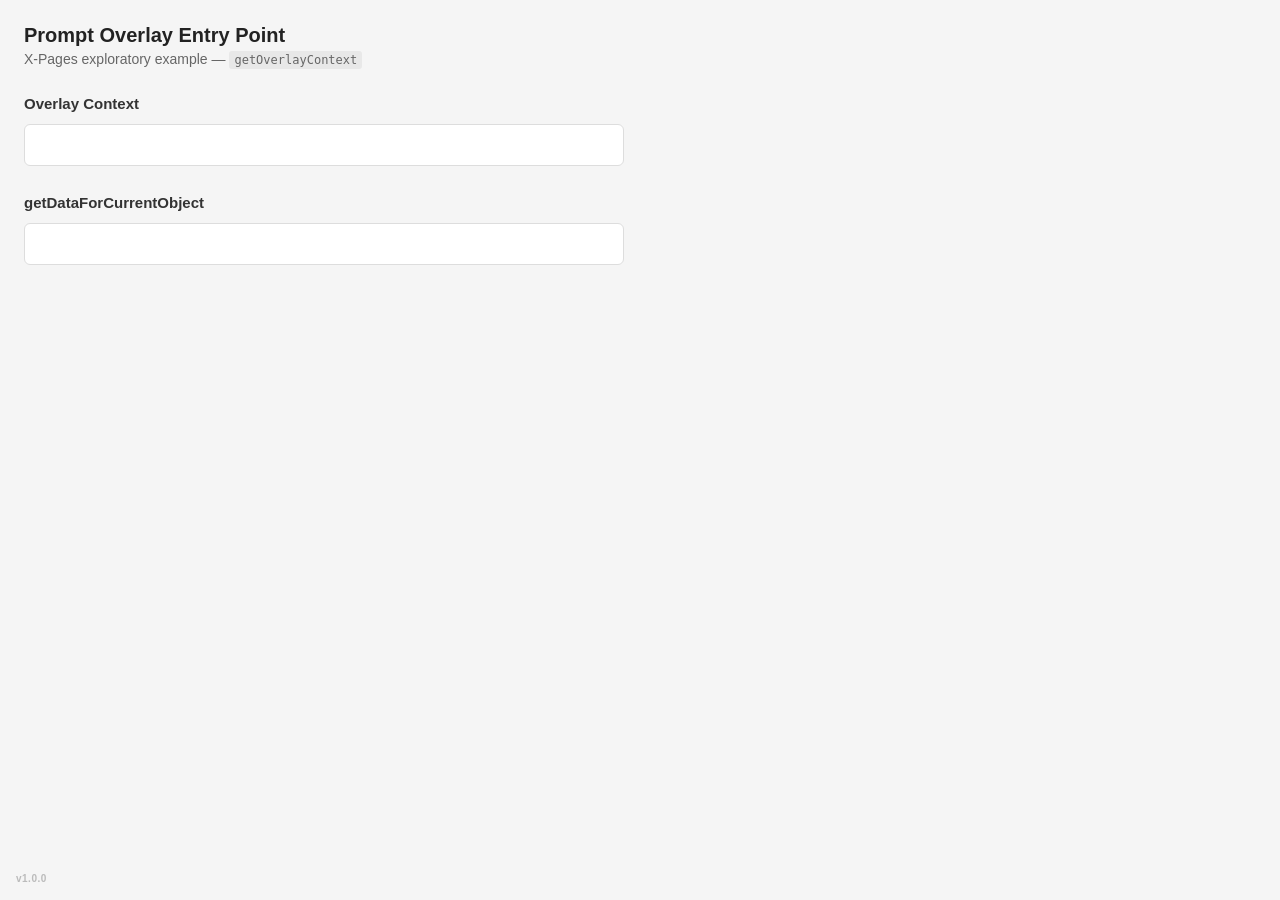
==== prompt-overlay-entry-point/index.html @ 2c5ca158 "Add prompt overlay entry point example with getOverlayContext and getDataForCurrentObject probes" ====
<!DOCTYPE html>
<html lang="en">
<head>
  <meta charset="UTF-8" />
  <meta name="viewport" content="width=device-width, initial-scale=1.0" />
  <title>Prompt Overlay Entry Point</title>
  <link rel="stylesheet" href="css/style.css" />
</head>
<body>

  <h1>Prompt Overlay Entry Point</h1>
  <p class="subtitle">X-Pages exploratory example — <code>getOverlayContext</code></p>

  <h2 class="section-heading">Overlay Context</h2>
  <div id="overlay-context">
    <p class="loading">Loading overlay context...</p>
  </div>

  <h2 class="section-heading">getDataForCurrentObject</h2>
  <div id="current-object">
    <p class="loading">Loading current object data...</p>
  </div>

  <script src="lib/q.js"></script>
  <script src="lib/X-PagesLibrary.js"></script>
  <script src="js/main.js"></script>
</body>
</html>
---- prompt-overlay-entry-point/css/style.css ----
/* Prompt Overlay Entry Point - Base Styles */

*, *::before, *::after {
  box-sizing: border-box;
}

body {
  font-family: -apple-system, BlinkMacSystemFont, 'Segoe UI', Roboto, sans-serif;
  font-size: 14px;
  color: #222;
  background: #f5f5f5;
  margin: 0;
  padding: 24px;
  padding-bottom: 48px;
}

h1 {
  font-size: 20px;
  margin: 0 0 4px;
}

.subtitle {
  color: #666;
  margin: 0 0 24px;
}

.subtitle code {
  background: #e8e8e8;
  padding: 2px 5px;
  border-radius: 3px;
  font-size: 12px;
}

.loading {
  color: #888;
  font-style: italic;
  margin: 0;
}

/* Section containers */
#overlay-context,
#current-object {
  background: #fff;
  border: 1px solid #ddd;
  border-radius: 6px;
  padding: 20px;
  max-width: 600px;
}

/* Section heading */
.section-heading {
  font-size: 15px;
  font-weight: 600;
  margin: 28px 0 12px;
  color: #333;
}

/* Data rows */
.data-row {
  display: flex;
  flex-direction: column;
  padding: 12px 0;
  border-bottom: 1px solid #eee;
}

.data-row:last-child {
  border-bottom: none;
  padding-bottom: 0;
}

.data-row:first-child {
  padding-top: 0;
}

.data-label {
  font-size: 11px;
  font-weight: 600;
  text-transform: uppercase;
  letter-spacing: 0.05em;
  color: #888;
  margin-bottom: 4px;
}

.data-value {
  font-size: 14px;
  color: #222;
  word-break: break-all;
}

/* Raw response — pre-formatted JSON output for unknown response shapes */
.raw-response {
  font-family: 'SFMono-Regular', Consolas, 'Liberation Mono', Menlo, monospace;
  font-size: 11px;
  background: #f5f5f5;
  border: 1px solid #e0e0e0;
  border-radius: 4px;
  padding: 10px 12px;
  margin: 4px 0 0;
  white-space: pre-wrap;
  word-break: break-all;
  color: #333;
}

/* Version stamp — fixed bottom-left, incremented manually on each deploy */
.version-stamp {
  position: fixed;
  bottom: 16px;
  left: 16px;
  font-size: 10px;
  font-weight: 600;
  color: #bbb;
  letter-spacing: 0.05em;
}

/* Error state */
.error {
  color: #c0392b;
  background: #fdf0ef;
  border: 1px solid #e8c4c0;
  border-radius: 4px;
  padding: 12px 16px;
  margin: 0;
}
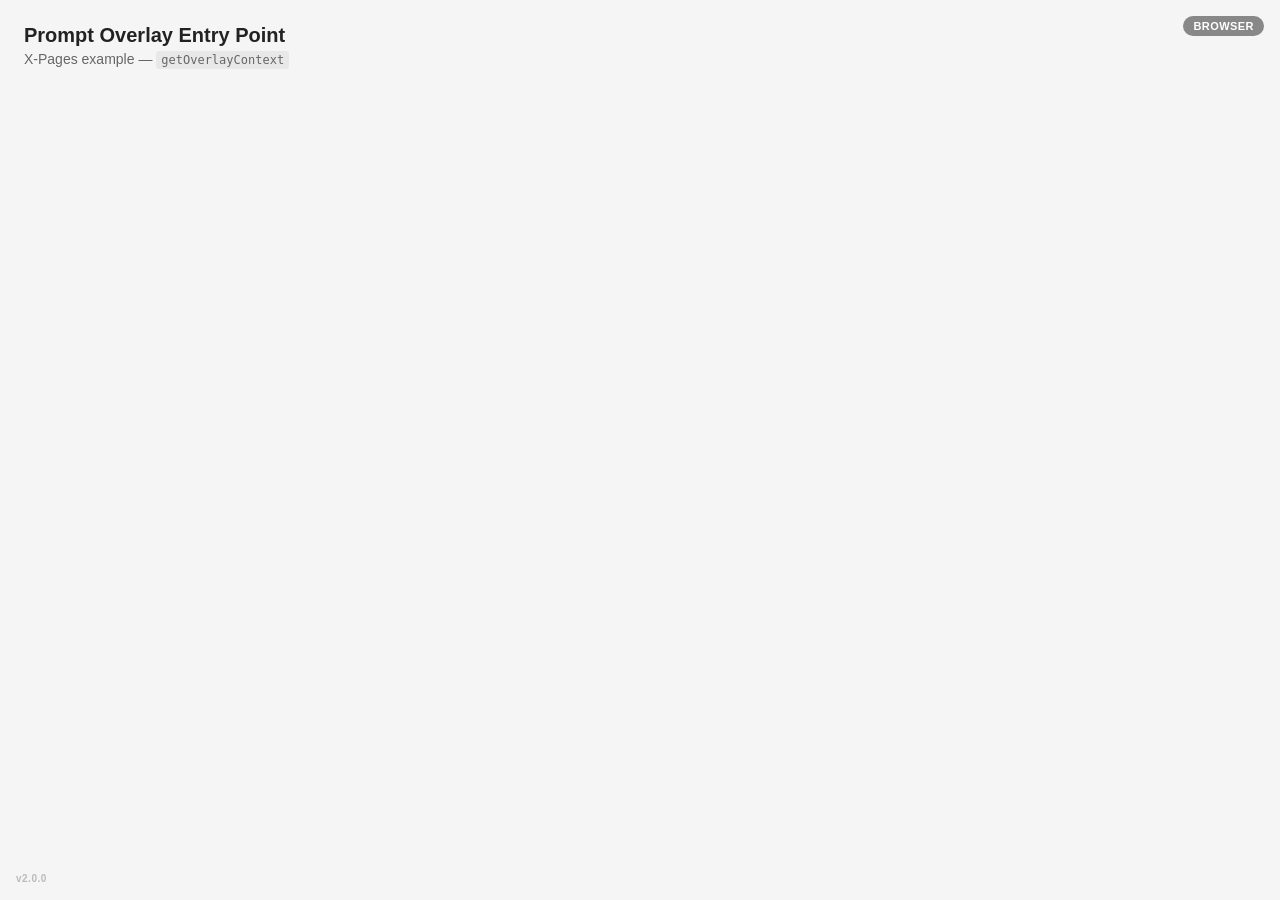
==== commit 90582dad: "Build context-aware prompt overlay implementation with account and home branches, bump to v2.0.0" ====
--- a/prompt-overlay-entry-point/index.html
+++ b/prompt-overlay-entry-point/index.html
@@ -9,16 +9,10 @@
 <body>
 
   <h1>Prompt Overlay Entry Point</h1>
-  <p class="subtitle">X-Pages exploratory example — <code>getOverlayContext</code></p>
+  <p class="subtitle">X-Pages example — <code>getOverlayContext</code></p>
 
-  <h2 class="section-heading">Overlay Context</h2>
-  <div id="overlay-context">
-    <p class="loading">Loading overlay context...</p>
-  </div>
-
-  <h2 class="section-heading">getDataForCurrentObject</h2>
-  <div id="current-object">
-    <p class="loading">Loading current object data...</p>
+  <div id="content">
+    <p class="loading">Loading...</p>
   </div>
 
   <script src="lib/q.js"></script>
--- a/prompt-overlay-entry-point/css/style.css
+++ b/prompt-overlay-entry-point/css/style.css
@@ -37,9 +37,16 @@
   margin: 0;
 }
 
-/* Section containers */
-#overlay-context,
-#current-object {
+/* Section heading */
+.section-heading {
+  font-size: 15px;
+  font-weight: 600;
+  margin: 0 0 12px;
+  color: #333;
+}
+
+/* Content panel — wraps data rows */
+.content-panel {
   background: #fff;
   border: 1px solid #ddd;
   border-radius: 6px;
@@ -47,12 +54,13 @@
   max-width: 600px;
 }
 
-/* Section heading */
-.section-heading {
-  font-size: 15px;
-  font-weight: 600;
-  margin: 28px 0 12px;
-  color: #333;
+/* Accounts list — home context */
+#accounts-list {
+  background: #fff;
+  border: 1px solid #ddd;
+  border-radius: 6px;
+  padding: 20px;
+  max-width: 600px;
 }
 
 /* Data rows */
@@ -87,7 +95,96 @@
   word-break: break-all;
 }
 
-/* Raw response — pre-formatted JSON output for unknown response shapes */
+/* Platform badge — fixed top-right pill */
+.platform-badge {
+  position: fixed;
+  top: 16px;
+  right: 16px;
+  padding: 4px 10px;
+  border-radius: 12px;
+  font-size: 11px;
+  font-weight: 600;
+  letter-spacing: 0.04em;
+  text-transform: uppercase;
+  color: #fff;
+}
+
+.platform-badge--ipad    { background: #1a6fc4; }
+.platform-badge--windows { background: #2d7d46; }
+.platform-badge--browser { background: #888; }
+
+/* Version stamp — fixed bottom-left */
+.version-stamp {
+  position: fixed;
+  bottom: 16px;
+  left: 16px;
+  font-size: 10px;
+  font-weight: 600;
+  color: #bbb;
+  letter-spacing: 0.05em;
+}
+
+/* Account name row — name text and action buttons inline */
+.account-name-with-actions {
+  display: flex;
+  flex-direction: row;
+  align-items: center;
+  justify-content: space-between;
+}
+
+/* Account list rows — home context */
+.account-row {
+  display: flex;
+  align-items: center;
+  justify-content: space-between;
+  padding: 10px 0;
+  border-bottom: 1px solid #eee;
+}
+
+.account-row:first-child { padding-top: 0; }
+.account-row:last-child  { border-bottom: none; padding-bottom: 0; }
+
+.account-name {
+  font-size: 14px;
+  color: #222;
+  flex: 1;
+}
+
+/* Action button group */
+.account-actions {
+  display: flex;
+  flex-direction: row;
+  align-items: center;
+  gap: 8px;
+  margin-left: 12px;
+}
+
+.account-action {
+  display: flex;
+  align-items: center;
+  justify-content: center;
+  width: 32px;
+  height: 32px;
+  padding: 0;
+  border: 1px solid #ddd;
+  border-radius: 6px;
+  background: #fff;
+  cursor: pointer;
+  color: #555;
+}
+
+.account-action:hover {
+  background: #f0f4fa;
+  border-color: #1a6fc4;
+  color: #1a6fc4;
+}
+
+.account-action img {
+  display: block;
+  pointer-events: none;
+}
+
+/* Raw response — pre-formatted JSON output for unknown context values */
 .raw-response {
   font-family: 'SFMono-Regular', Consolas, 'Liberation Mono', Menlo, monospace;
   font-size: 11px;
@@ -101,17 +198,6 @@
   color: #333;
 }
 
-/* Version stamp — fixed bottom-left, incremented manually on each deploy */
-.version-stamp {
-  position: fixed;
-  bottom: 16px;
-  left: 16px;
-  font-size: 10px;
-  font-weight: 600;
-  color: #bbb;
-  letter-spacing: 0.05em;
-}
-
 /* Error state */
 .error {
   color: #c0392b;
@@ -121,3 +207,12 @@
   padding: 12px 16px;
   margin: 0;
 }
+
+.no-results {
+  color: #888;
+  font-style: italic;
+  margin: 0;
+}
+
+/* sendToMySchedule is iPad only — hide the button on all other platforms */
+body:not(.platform-ipad) .account-action--schedule { display: none; }
